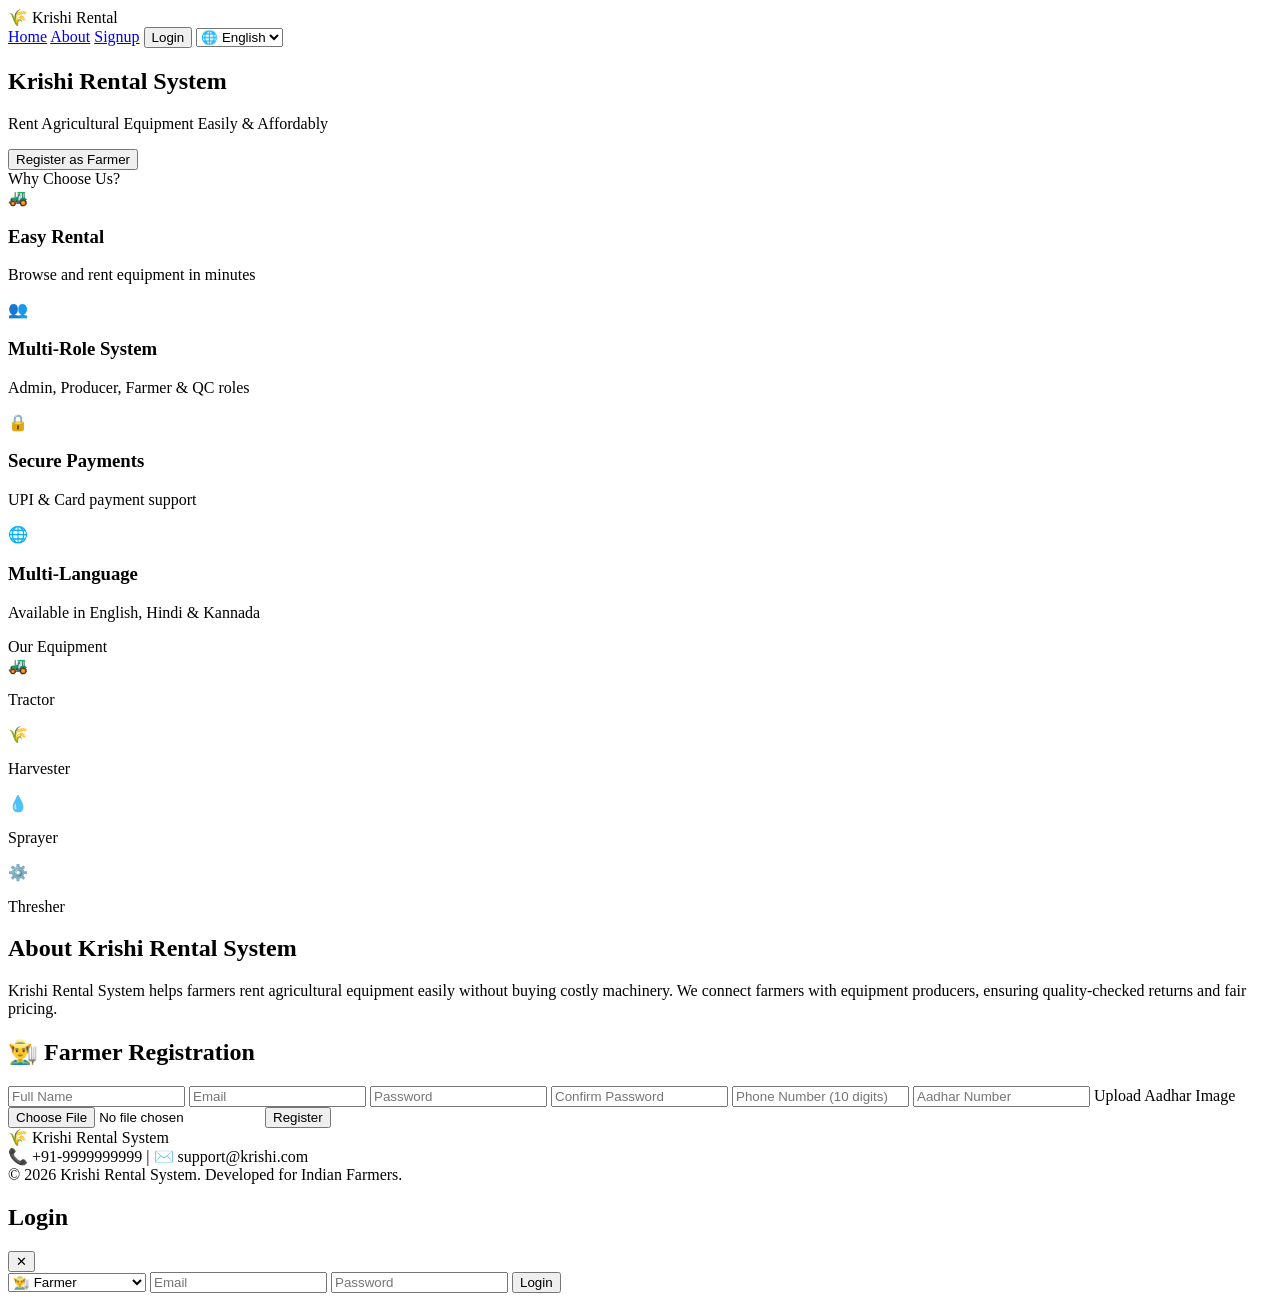
==== frontend/templates/index.html @ c8ed1fb3 "Complete Project" ====
<!doctype html>
<html lang="en">
  <head>
    <meta charset="UTF-8" />
    <meta name="viewport" content="width=device-width, initial-scale=1.0" />
    <title>Krishi Rental System</title>
    <link rel="stylesheet" href="/static/css/style.css" />
    <link
      href="https://fonts.googleapis.com/css2?family=Playfair+Display:wght@700;900&family=DM+Sans:wght@300;400;500&display=swap"
      rel="stylesheet"
    />
  </head>
  <body>
    <!-- NAV -->
    <nav class="navbar">
      <div class="nav-brand">🌾 Krishi Rental</div>
      <div class="nav-links">
        <a href="#home">Home</a>
        <a href="#about">About</a>
        <a href="#signup">Signup</a>
        <button class="btn-login" onclick="openModal('loginModal')">
          Login
        </button>
        <select id="langSelect" onchange="changeLanguage(this.value)">
          <option value="en">🌐 English</option>
          <option value="hi">हिंदी</option>
          <option value="kn">ಕನ್ನಡ</option>
        </select>
      </div>
    </nav>

    <!-- HERO -->
    <section class="hero" id="home">
      <div class="hero-overlay"></div>
      <div class="hero-content">
        <h1 class="hero-title">Krishi Rental System</h1>
        <p class="hero-sub">Rent Agricultural Equipment Easily & Affordably</p>
        <div class="hero-btns">
          <button class="btn-hero" onclick="scrollTo('signup')">
            Register as Farmer
          </button>
        </div>
      </div>
    </section>

    <!-- FEATURES -->
    <section class="features" id="features">
      <div class="section-title">Why Choose Us?</div>
      <div class="features-grid">
        <div class="feature-card">
          🚜
          <h3>Easy Rental</h3>
          <p>Browse and rent equipment in minutes</p>
        </div>
        <div class="feature-card">
          👥
          <h3>Multi-Role System</h3>
          <p>Admin, Producer, Farmer & QC roles</p>
        </div>
        <div class="feature-card">
          🔒
          <h3>Secure Payments</h3>
          <p>UPI & Card payment support</p>
        </div>
        <div class="feature-card">
          🌐
          <h3>Multi-Language</h3>
          <p>Available in English, Hindi & Kannada</p>
        </div>
      </div>
    </section>

    <!-- EQUIPMENT PREVIEW -->
    <section class="preview">
      <div class="section-title">Our Equipment</div>
      <div class="preview-grid">
        <div class="preview-card">
          <div class="eq-icon">🚜</div>
          <p>Tractor</p>
        </div>
        <div class="preview-card">
          <div class="eq-icon">🌾</div>
          <p>Harvester</p>
        </div>
        <div class="preview-card">
          <div class="eq-icon">💧</div>
          <p>Sprayer</p>
        </div>
        <div class="preview-card">
          <div class="eq-icon">⚙️</div>
          <p>Thresher</p>
        </div>
      </div>
    </section>

    <!-- ABOUT -->
    <section class="about" id="about">
      <div class="about-text">
        <h2>About Krishi Rental System</h2>
        <p>
          Krishi Rental System helps farmers rent agricultural equipment easily
          without buying costly machinery. We connect farmers with equipment
          producers, ensuring quality-checked returns and fair pricing.
        </p>
      </div>
    </section>

    <!-- SIGNUP SECTION -->
    <section class="signup-section" id="signup">
      <div class="signup-container signup-single">
        <!-- FARMER SIGNUP ONLY -->
        <div class="signup-card">
          <h2>👨‍🌾 Farmer Registration</h2>
          <form id="farmerForm" enctype="multipart/form-data">
            <input type="text" id="f_name" placeholder="Full Name" required />
            <input type="email" id="f_email" placeholder="Email" required />
            <input
              type="password"
              id="f_password"
              placeholder="Password"
              required
            />
            <input
              type="password"
              id="f_confirm"
              placeholder="Confirm Password"
              required
            />
            <input
              type="tel"
              id="f_phone"
              placeholder="Phone Number (10 digits)"
              maxlength="10"
              required
            />
            <input
              type="text"
              id="f_aadhar"
              placeholder="Aadhar Number"
              required
            />
            <label>Upload Aadhar Image</label>
            <input type="file" id="f_aadhar_img" accept="image/*" />
            <button type="button" onclick="registerFarmer()">Register</button>
          </form>
          <div id="farmer-msg" class="form-msg"></div>
        </div>
      </div>
    </section>

    <!-- FOOTER -->
    <footer class="footer">
      <div>🌾 Krishi Rental System</div>
      <div>📞 +91-9999999999 | ✉️ support@krishi.com</div>
      <div>© 2026 Krishi Rental System. Developed for Indian Farmers.</div>
    </footer>

    <!-- LOGIN MODAL -->
    <div
      class="modal-backdrop"
      id="loginModal"
      onclick="closeModal('loginModal')"
    >
      <div class="modal" onclick="event.stopPropagation()">
        <div class="modal-header">
          <h2>Login</h2>
          <button class="modal-close" onclick="closeModal('loginModal')">
            ✕
          </button>
        </div>
        <select id="loginRole">
          <option value="farmer">👨‍🌾 Farmer</option>
          <option value="admin">🛠️ Admin</option>
          <option value="producer">🏭 Producer</option>
          <option value="qc">✅ Quality Checker</option>
        </select>
        <input type="email" id="loginEmail" placeholder="Email" />
        <input type="password" id="loginPassword" placeholder="Password" />
        <button onclick="doLogin()">Login</button>
        <div id="login-msg" class="form-msg"></div>
      </div>
    </div>

    <script src="/static/js/home.js"></script>
  </body>
</html>
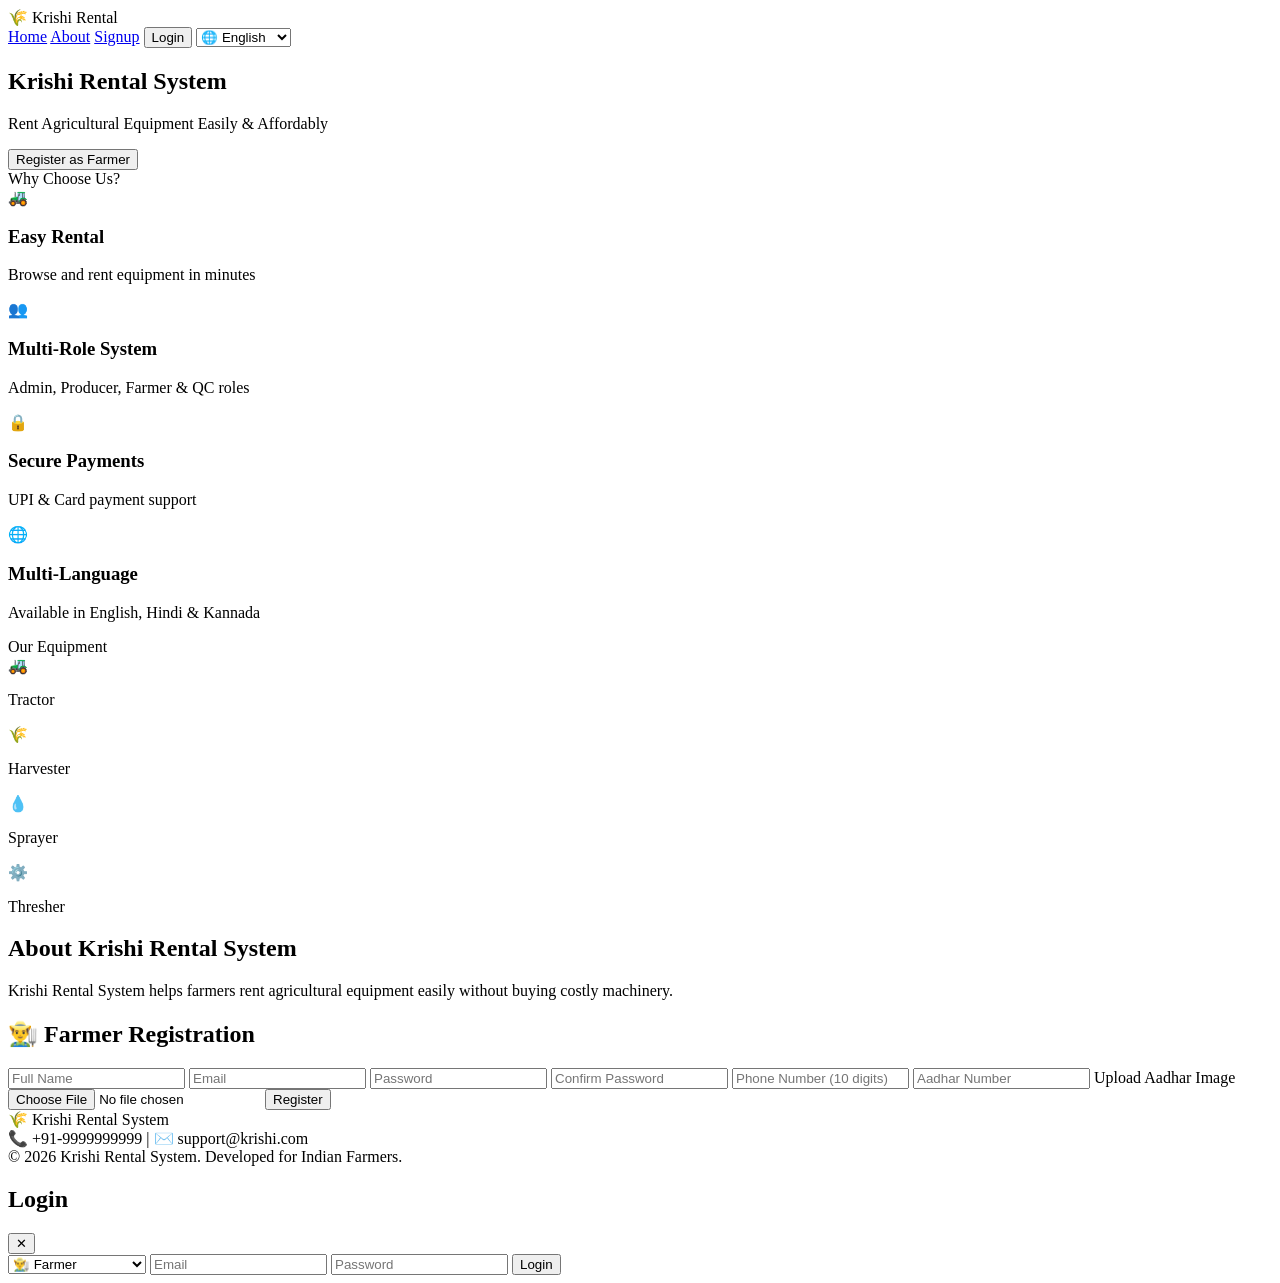
==== commit a4c1be29: "Updated project with latest changes" ====
--- a/frontend/templates/index.html
+++ b/frontend/templates/index.html
@@ -15,16 +15,20 @@
     <nav class="navbar">
       <div class="nav-brand">🌾 Krishi Rental</div>
       <div class="nav-links">
-        <a href="#home">Home</a>
-        <a href="#about">About</a>
-        <a href="#signup">Signup</a>
-        <button class="btn-login" onclick="openModal('loginModal')">
+        <a href="#home" data-i18n="nav_home">Home</a>
+        <a href="#about" data-i18n="nav_about">About</a>
+        <a href="#signup" data-i18n="nav_signup">Signup</a>
+        <button
+          class="btn-login"
+          onclick="openModal('loginModal')"
+          data-i18n="nav_login"
+        >
           Login
         </button>
         <select id="langSelect" onchange="changeLanguage(this.value)">
           <option value="en">🌐 English</option>
-          <option value="hi">हिंदी</option>
-          <option value="kn">ಕನ್ನಡ</option>
+          <option value="hi">🇮🇳 हिंदी</option>
+          <option value="kn">🇮🇳 ಕನ್ನಡ</option>
         </select>
       </div>
     </nav>
@@ -33,10 +37,16 @@
     <section class="hero" id="home">
       <div class="hero-overlay"></div>
       <div class="hero-content">
-        <h1 class="hero-title">Krishi Rental System</h1>
-        <p class="hero-sub">Rent Agricultural Equipment Easily & Affordably</p>
+        <h1 class="hero-title" data-i18n="hero_title">Krishi Rental System</h1>
+        <p class="hero-sub" data-i18n="hero_sub">
+          Rent Agricultural Equipment Easily &amp; Affordably
+        </p>
         <div class="hero-btns">
-          <button class="btn-hero" onclick="scrollTo('signup')">
+          <button
+            class="btn-hero"
+            onclick="scrollTo('signup')"
+            data-i18n="hero_btn_farmer"
+          >
             Register as Farmer
           </button>
         </div>
@@ -45,50 +55,52 @@
 
     <!-- FEATURES -->
     <section class="features" id="features">
-      <div class="section-title">Why Choose Us?</div>
+      <div class="section-title" data-i18n="features_title">Why Choose Us?</div>
       <div class="features-grid">
         <div class="feature-card">
           🚜
-          <h3>Easy Rental</h3>
-          <p>Browse and rent equipment in minutes</p>
+          <h3 data-i18n="feat1_title">Easy Rental</h3>
+          <p data-i18n="feat1_desc">Browse and rent equipment in minutes</p>
         </div>
         <div class="feature-card">
           👥
-          <h3>Multi-Role System</h3>
-          <p>Admin, Producer, Farmer & QC roles</p>
+          <h3 data-i18n="feat2_title">Multi-Role System</h3>
+          <p data-i18n="feat2_desc">Admin, Producer, Farmer &amp; QC roles</p>
         </div>
         <div class="feature-card">
           🔒
-          <h3>Secure Payments</h3>
-          <p>UPI & Card payment support</p>
+          <h3 data-i18n="feat3_title">Secure Payments</h3>
+          <p data-i18n="feat3_desc">UPI &amp; Card payment support</p>
         </div>
         <div class="feature-card">
           🌐
-          <h3>Multi-Language</h3>
-          <p>Available in English, Hindi & Kannada</p>
+          <h3 data-i18n="feat4_title">Multi-Language</h3>
+          <p data-i18n="feat4_desc">
+            Available in English, Hindi &amp; Kannada
+          </p>
         </div>
       </div>
     </section>
 
     <!-- EQUIPMENT PREVIEW -->
     <section class="preview">
-      <div class="section-title">Our Equipment</div>
+      <div class="section-title" data-i18n="preview_title">Our Equipment</div>
       <div class="preview-grid">
         <div class="preview-card">
           <div class="eq-icon">🚜</div>
-          <p>Tractor</p>
+          <p data-i18n="eq_tractor">Tractor</p>
         </div>
         <div class="preview-card">
           <div class="eq-icon">🌾</div>
-          <p>Harvester</p>
+          <p data-i18n="eq_harvester">Harvester</p>
         </div>
         <div class="preview-card">
           <div class="eq-icon">💧</div>
-          <p>Sprayer</p>
+          <p data-i18n="eq_sprayer">Sprayer</p>
         </div>
         <div class="preview-card">
           <div class="eq-icon">⚙️</div>
-          <p>Thresher</p>
+          <p data-i18n="eq_thresher">Thresher</p>
         </div>
       </div>
     </section>
@@ -96,39 +108,52 @@
     <!-- ABOUT -->
     <section class="about" id="about">
       <div class="about-text">
-        <h2>About Krishi Rental System</h2>
-        <p>
+        <h2 data-i18n="about_title">About Krishi Rental System</h2>
+        <p data-i18n="about_text">
           Krishi Rental System helps farmers rent agricultural equipment easily
-          without buying costly machinery. We connect farmers with equipment
-          producers, ensuring quality-checked returns and fair pricing.
+          without buying costly machinery.
         </p>
       </div>
     </section>
 
-    <!-- SIGNUP SECTION -->
+    <!-- SIGNUP -->
     <section class="signup-section" id="signup">
       <div class="signup-container signup-single">
-        <!-- FARMER SIGNUP ONLY -->
         <div class="signup-card">
-          <h2>👨‍🌾 Farmer Registration</h2>
+          <h2 data-i18n="signup_farmer_title">👨‍🌾 Farmer Registration</h2>
           <form id="farmerForm" enctype="multipart/form-data">
-            <input type="text" id="f_name" placeholder="Full Name" required />
-            <input type="email" id="f_email" placeholder="Email" required />
+            <input
+              type="text"
+              id="f_name"
+              data-i18n="f_name"
+              placeholder="Full Name"
+              required
+            />
+            <input
+              type="email"
+              id="f_email"
+              data-i18n="f_email"
+              placeholder="Email"
+              required
+            />
             <input
               type="password"
               id="f_password"
+              data-i18n="f_password"
               placeholder="Password"
               required
             />
             <input
               type="password"
               id="f_confirm"
+              data-i18n="f_confirm"
               placeholder="Confirm Password"
               required
             />
             <input
               type="tel"
               id="f_phone"
+              data-i18n="f_phone"
               placeholder="Phone Number (10 digits)"
               maxlength="10"
               required
@@ -136,12 +161,19 @@
             <input
               type="text"
               id="f_aadhar"
+              data-i18n="f_aadhar"
               placeholder="Aadhar Number"
               required
             />
-            <label>Upload Aadhar Image</label>
+            <label data-i18n="f_aadhar_img">Upload Aadhar Image</label>
             <input type="file" id="f_aadhar_img" accept="image/*" />
-            <button type="button" onclick="registerFarmer()">Register</button>
+            <button
+              type="button"
+              onclick="registerFarmer()"
+              data-i18n="btn_register"
+            >
+              Register
+            </button>
           </form>
           <div id="farmer-msg" class="form-msg"></div>
         </div>
@@ -151,8 +183,12 @@
     <!-- FOOTER -->
     <footer class="footer">
       <div>🌾 Krishi Rental System</div>
-      <div>📞 +91-9999999999 | ✉️ support@krishi.com</div>
-      <div>© 2026 Krishi Rental System. Developed for Indian Farmers.</div>
+      <div data-i18n="footer_contact">
+        📞 +91-9999999999 | ✉️ support@krishi.com
+      </div>
+      <div data-i18n="footer_copy">
+        © 2026 Krishi Rental System. Developed for Indian Farmers.
+      </div>
     </footer>
 
     <!-- LOGIN MODAL -->
@@ -163,24 +199,37 @@
     >
       <div class="modal" onclick="event.stopPropagation()">
         <div class="modal-header">
-          <h2>Login</h2>
+          <h2 data-i18n="login_title">Login</h2>
           <button class="modal-close" onclick="closeModal('loginModal')">
             ✕
           </button>
         </div>
         <select id="loginRole">
-          <option value="farmer">👨‍🌾 Farmer</option>
-          <option value="admin">🛠️ Admin</option>
-          <option value="producer">🏭 Producer</option>
-          <option value="qc">✅ Quality Checker</option>
+          <option value="farmer" data-i18n="role_farmer">👨‍🌾 Farmer</option>
+          <option value="admin" data-i18n="role_admin">🛠️ Admin</option>
+          <option value="producer" data-i18n="role_producer">
+            🏭 Producer
+          </option>
+          <option value="qc" data-i18n="role_qc">✅ Quality Checker</option>
         </select>
-        <input type="email" id="loginEmail" placeholder="Email" />
-        <input type="password" id="loginPassword" placeholder="Password" />
-        <button onclick="doLogin()">Login</button>
+        <input
+          type="email"
+          id="loginEmail"
+          data-i18n="login_email"
+          placeholder="Email"
+        />
+        <input
+          type="password"
+          id="loginPassword"
+          data-i18n="login_password"
+          placeholder="Password"
+        />
+        <button onclick="doLogin()" data-i18n="btn_login">Login</button>
         <div id="login-msg" class="form-msg"></div>
       </div>
     </div>
 
+    <script src="/static/js/i18n.js"></script>
     <script src="/static/js/home.js"></script>
   </body>
 </html>
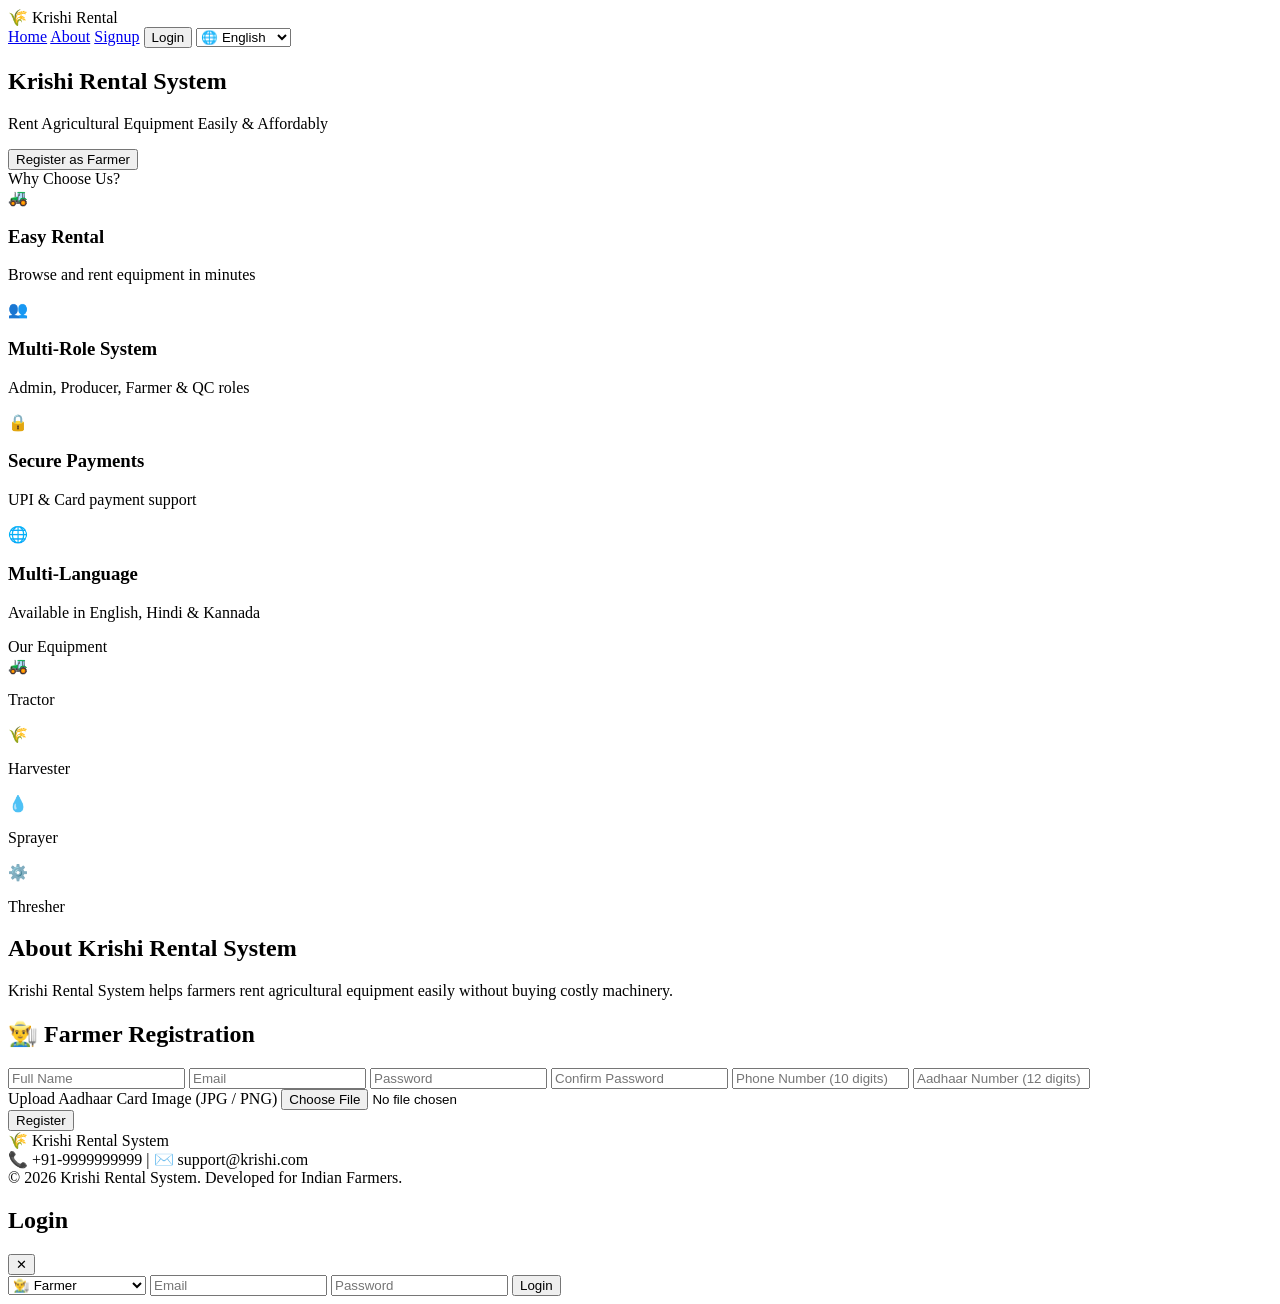
==== commit 79b2bc8c: "aadhar validation done" ====
--- a/frontend/templates/index.html
+++ b/frontend/templates/index.html
@@ -162,11 +162,37 @@
               type="text"
               id="f_aadhar"
               data-i18n="f_aadhar"
-              placeholder="Aadhar Number"
-              required
-            />
-            <label data-i18n="f_aadhar_img">Upload Aadhar Image</label>
-            <input type="file" id="f_aadhar_img" accept="image/*" />
+              placeholder="Aadhaar Number (12 digits)"
+              oninput="onAadhaarInput()"
+              maxlength="14"
+              required
+            />
+            <div id="aadhar-hint" class="field-hint"></div>
+
+            <label data-i18n="f_aadhar_img"
+              >Upload Aadhaar Card Image (JPG / PNG)</label
+            >
+            <input
+              type="file"
+              id="f_aadhar_img"
+              accept=".jpg,.jpeg,.png"
+              onchange="onAadhaarImageSelect()"
+              required
+            />
+            <div id="img-hint" class="field-hint"></div>
+            <img
+              id="img-preview"
+              src=""
+              alt="Aadhaar Preview"
+              style="
+                display: none;
+                width: 100%;
+                max-width: 340px;
+                border-radius: 8px;
+                margin-top: 0.5rem;
+                border: 2px solid var(--green);
+              "
+            />
             <button
               type="button"
               onclick="registerFarmer()"
